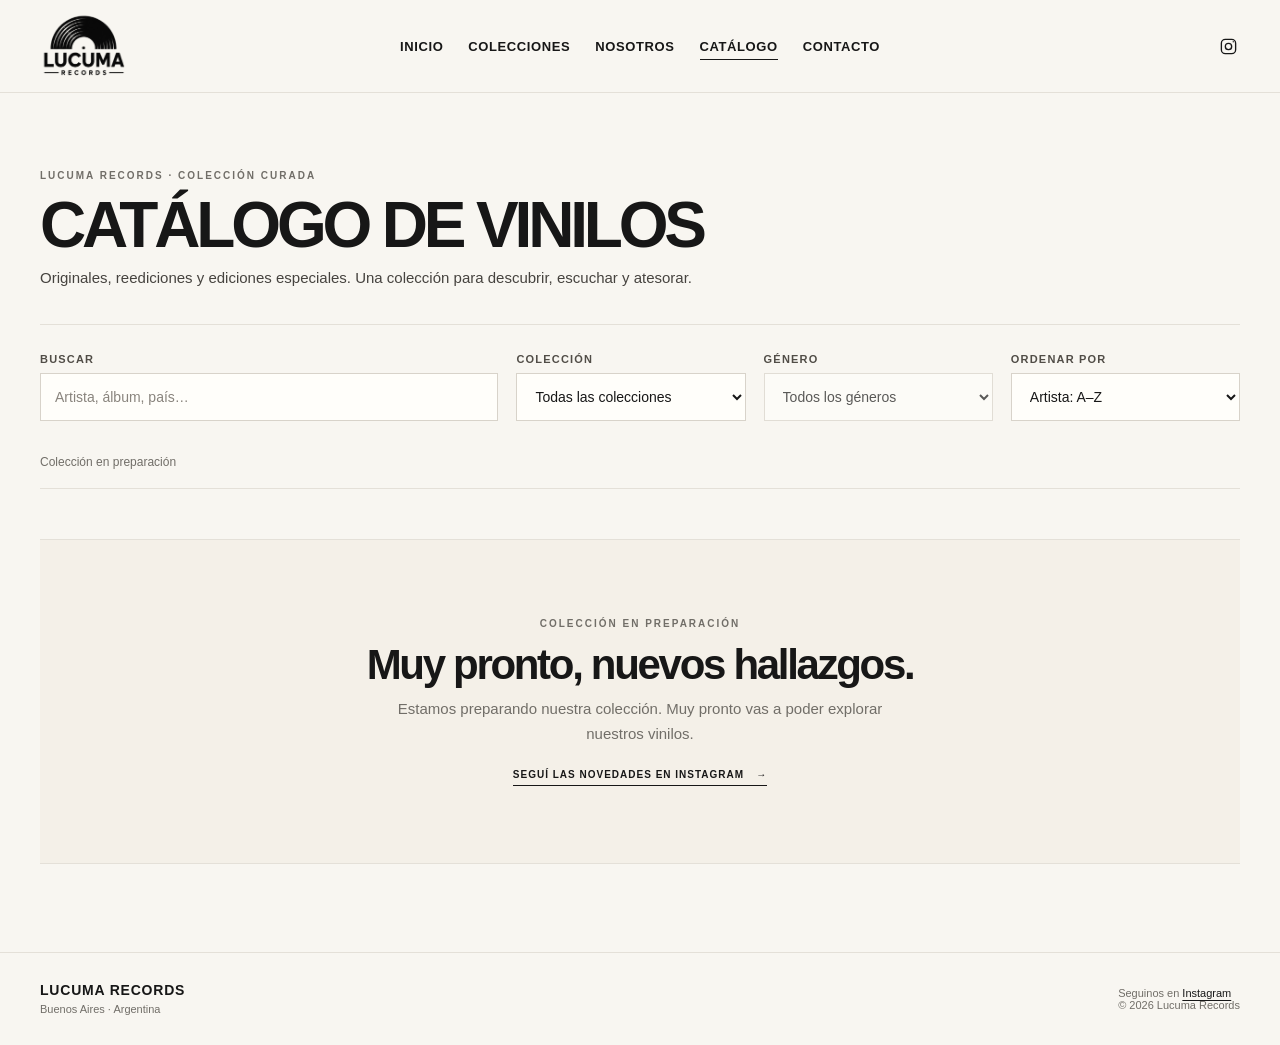
==== catalogo.html @ 6f8b8e15 "Show three vinyls per catalog row" ====
<!doctype html>
<html lang="es">
<head>
  <meta charset="utf-8">
  <meta name="viewport" content="width=device-width, initial-scale=1">
  <meta name="theme-color" content="#f8f6f1">
  <meta name="description" content="Explorá el catálogo de vinilos de Lucuma Records. Una colección curada de originales, reediciones y ediciones especiales.">
  <title>Catálogo de vinilos — Lucuma Records</title>
  <link rel="stylesheet" href="assets/catalogo.css?v=7">
  <script type="module" src="assets/catalogo.js?v=4"></script>
</head>
<body>
  <header class="site-header">
    <div class="container header-inner">
      <a class="brand" href="index.html#inicio" aria-label="Lucuma Records, inicio">
        <img src="assets/logo-lucuma-transparente.png" width="372" height="329" alt="Lucuma Records">
      </a>
      <button class="menu-toggle" type="button" aria-expanded="false" aria-controls="main-nav">
        <span class="menu-icon" aria-hidden="true"></span><span>Menú</span>
      </button>
      <nav class="primary-nav" id="main-nav" aria-label="Navegación principal">
        <a href="index.html#inicio">Inicio</a>
        <a href="index.html#colecciones">Colecciones</a>
        <a href="index.html#nosotros">Nosotros</a>
        <a href="catalogo.html" aria-current="page">Catálogo</a>
        <a href="index.html#contacto">Contacto</a>
      </nav>
      <div class="header-actions">
        <a class="social-link" href="https://www.instagram.com/lucumarecords/" target="_blank" rel="noopener noreferrer" aria-label="Instagram de Lucuma Records">
          <svg viewBox="0 0 24 24" aria-hidden="true"><rect x="3" y="3" width="18" height="18" rx="5"/><circle cx="12" cy="12" r="4"/><circle cx="18" cy="6" r=".8" fill="currentColor" stroke="none"/></svg>
        </a>
      </div>
    </div>
  </header>

  <main class="container catalog-page">
    <section class="catalog-intro" aria-labelledby="catalog-title">
      <span class="eyebrow">Lucuma Records · Colección curada</span>
      <h1 id="catalog-title">CATÁLOGO DE VINILOS</h1>
      <p>Originales, reediciones y ediciones especiales. Una colección para descubrir, escuchar y atesorar.</p>
    </section>

    <section class="catalog-browser" aria-label="Explorar vinilos">
      <div class="catalog-controls">
        <label class="field search-field">
          <span>Buscar</span>
          <input id="catalog-search" type="search" placeholder="Artista, álbum, país…" autocomplete="off">
        </label>
        <label class="field">
          <span>Colección</span>
          <select id="collection-filter">
            <option value="todos">Todas las colecciones</option>
          </select>
        </label>
        <label class="field">
          <span>Género</span>
          <select id="genre-filter">
            <option value="todos">Todos los géneros</option>
          </select>
        </label>
        <label class="field">
          <span>Ordenar por</span>
          <select id="catalog-sort">
            <option value="artist-asc">Artista: A–Z</option>
            <option value="album-asc">Álbum: A–Z</option>
            <option value="price-asc">Precio: menor a mayor</option>
            <option value="price-desc">Precio: mayor a menor</option>
          </select>
        </label>
      </div>

      <div class="catalog-results-bar">
        <p id="results-count" aria-live="polite">Cargando colección…</p>
        <button class="text-button" id="reset-filters" type="button" hidden>Limpiar filtros</button>
      </div>

      <div class="product-grid" id="product-grid" aria-live="polite" hidden></div>

      <section class="empty-state" id="empty-state" aria-live="polite">
        <span class="eyebrow" id="empty-eyebrow">Colección en preparación</span>
        <h2 id="empty-title">Muy pronto, nuevos hallazgos.</h2>
        <p id="empty-message">Estamos preparando nuestra colección. Muy pronto vas a poder explorar nuestros vinilos.</p>
        <a class="empty-link" href="https://www.instagram.com/lucumarecords/" target="_blank" rel="noopener noreferrer">Seguí las novedades en Instagram <span aria-hidden="true">→</span></a>
      </section>
    </section>
  </main>

  <footer class="site-footer">
    <div class="container footer-inner">
      <div><strong>LUCUMA RECORDS</strong><p>Buenos Aires · Argentina</p></div>
      <div>Seguinos en <a href="https://www.instagram.com/lucumarecords/" target="_blank" rel="noopener noreferrer">Instagram</a><br><span>© <span id="year"></span> Lucuma Records</span></div>
    </div>
  </footer>

  <dialog class="product-dialog" id="product-dialog" aria-labelledby="dialog-title">
    <div class="dialog-topline">
      <span class="eyebrow">Detalle del vinilo</span>
      <button class="dialog-close" type="button" aria-label="Cerrar detalle">Cerrar <span aria-hidden="true">×</span></button>
    </div>
    <div class="dialog-content" id="dialog-content"></div>
  </dialog>
</body>
</html>
---- assets/catalogo.css ----
:root {
  color-scheme: light;
  --paper: #f8f6f1;
  --cream: #f3ebdd;
  --ink: #171717;
  --muted: #716e68;
  --line: #e4e0d8;
  --content: 1400px;
}
* { box-sizing: border-box; }
html { scroll-behavior: smooth; }
body { margin: 0; color: var(--ink); background: var(--paper); font-family: Arial, Helvetica, sans-serif; -webkit-font-smoothing: antialiased; overflow-x: hidden; }
a { color: inherit; text-decoration: none; }
img { display: block; max-width: 100%; }
button, input, select { font: inherit; }
.container { width: min(var(--content), calc(100% - 80px)); margin-inline: auto; }
.eyebrow { display: block; color: var(--muted); font-size: 10px; font-weight: 700; letter-spacing: 2px; line-height: 1.4; text-transform: uppercase; }

/* Cabecera compartida con la portada */
.site-header { position: relative; z-index: 5; background: var(--paper); border-bottom: 1px solid var(--line); }
.header-inner { min-height: 92px; display: grid; grid-template-columns: 1fr auto 1fr; align-items: center; gap: 28px; }
.brand { display: inline-flex; width: max-content; align-items: center; }
.brand img { width: 164px; height: 76px; object-fit: contain; object-position: left center; }
.primary-nav { display: flex; align-items: center; justify-content: center; gap: clamp(25px, 1.8vw, 34px); }
.primary-nav a { position: relative; padding: 12px 0; font-size: 13px; font-weight: 600; letter-spacing: .6px; text-transform: uppercase; }
.primary-nav a::after { position: absolute; right: 0; bottom: 6px; left: 0; height: 1px; background: currentColor; content: ""; transform: scaleX(0); transform-origin: left; transition: transform .2s ease; }
.primary-nav a:hover::after, .primary-nav a:focus-visible::after, .primary-nav a[aria-current="page"]::after { transform: scaleX(1); }
.header-actions { justify-self: end; display: flex; align-items: center; gap: 14px; }
.social-link { width: 24px; height: 24px; display: grid; place-items: center; }
.social-link svg { width: 19px; height: 19px; fill: none; stroke: currentColor; stroke-width: 1.7; stroke-linecap: round; stroke-linejoin: round; }
.menu-toggle { display: none; }
.menu-icon, .menu-icon::before, .menu-icon::after { position: relative; display: block; width: 15px; height: 1px; background: currentColor; }
.menu-icon::before, .menu-icon::after { position: absolute; left: 0; content: ""; }
.menu-icon::before { top: -5px; }
.menu-icon::after { top: 5px; }

.catalog-page { min-height: calc(100vh - 210px); padding-top: clamp(40px, 6vw, 76px); padding-bottom: 88px; }
.catalog-intro { padding-bottom: 34px; border-bottom: 1px solid var(--line); }
.catalog-intro h1 { margin: 12px 0 10px; font-size: clamp(40px, 5vw, 68px); font-weight: 750; letter-spacing: -.065em; line-height: .96; }
.catalog-intro p { max-width: 660px; margin: 0; color: #46433f; font-size: 15px; line-height: 1.6; }
.catalog-browser { padding-top: 28px; }
.catalog-controls { display: grid; grid-template-columns: minmax(240px, 1.6fr) repeat(3, minmax(150px, .8fr)); gap: 18px; align-items: end; }
.field { display: grid; gap: 8px; color: #514d47; font-size: 11px; font-weight: 700; letter-spacing: 1.2px; text-transform: uppercase; }
.field input, .field select { width: 100%; height: 48px; padding: 0 14px; border: 1px solid #d8d3ca; border-radius: 0; outline: 0; background: #fffefa; color: var(--ink); font-size: 14px; font-weight: 400; letter-spacing: 0; text-transform: none; }
.field input::placeholder { color: #89847d; }
.field input:focus, .field select:focus { border-color: var(--ink); box-shadow: 0 0 0 1px var(--ink); }
.catalog-results-bar { min-height: 54px; display: flex; align-items: center; justify-content: space-between; gap: 16px; margin-top: 14px; border-bottom: 1px solid var(--line); }
.catalog-results-bar p { margin: 0; color: var(--muted); font-size: 12px; }
.text-button { padding: 8px 0; border: 0; background: transparent; color: var(--ink); cursor: pointer; font-size: 10px; font-weight: 700; letter-spacing: 1px; text-decoration: underline; text-underline-offset: 3px; text-transform: uppercase; }
.product-grid { display: grid; grid-template-columns: repeat(3, minmax(0, 1fr)); gap: 44px 22px; padding-top: 24px; }
.product-card { min-width: 0; }
.product-card__open { width: 100%; display: block; padding: 0; border: 0; background: transparent; color: inherit; cursor: pointer; text-align: left; }
.product-card__photo { position: relative; overflow: hidden; aspect-ratio: 1 / 1; background: #eeeae2; }
.product-card__photo img { width: 100%; height: 100%; object-fit: cover; }
.vinyl-placeholder { width: 100%; height: 100%; display: grid; place-items: center; background: radial-gradient(circle at 50% 45%, #fffefa 0, #f3ebdd 56%, #e9e3d8 100%); }
.vinyl-placeholder svg { width: min(68%, 220px); height: auto; filter: drop-shadow(0 8px 9px rgb(23 23 23 / 13%)); }
.detail-thumbnails .vinyl-placeholder svg { width: 76%; }
.product-card__info { display: grid; grid-template-columns: minmax(0, 1fr); justify-items: center; gap: 4px; padding-top: 12px; text-align: center; }
.product-card__artist { grid-column: 1 / -1; color: var(--muted); font-size: 10px; font-weight: 700; letter-spacing: 1.4px; text-transform: uppercase; }
.product-card__album { width: 100%; margin: 0; font-size: 17px; font-weight: 600; letter-spacing: -.025em; line-height: 1.25; overflow-wrap: anywhere; }
.product-card__generic { grid-column: 1 / -1; letter-spacing: .04em; }
.product-card__pressing { margin: 0; color: var(--muted); font-size: 11px; line-height: 1.45; overflow-wrap: anywhere; }
.product-card__price { width: 100%; margin-top: 2px; padding-top: 5px; border-top: 1px solid var(--line); color: #171717; font-size: 21px; font-weight: 700; line-height: 1.2; white-space: normal; overflow-wrap: anywhere; }
.availability { display: inline-flex; align-items: center; gap: 7px; color: #514d47; font-size: 9px; font-weight: 700; letter-spacing: .9px; text-transform: uppercase; }
.availability::before { width: 6px; height: 6px; border-radius: 50%; background: #8c887f; content: ""; }
.availability--available::before { background: #52664e; }
.availability--reserved::before { background: #a27b3c; }
.availability--sold { color: #77736d; }
.availability--sold::before { background: #aaa59c; }
.product-card__availability { justify-self: center; }
.empty-state { margin-top: 26px; padding: clamp(34px, 6vw, 78px) 24px; border-block: 1px solid var(--line); background: #f4f0e8; text-align: center; }
.empty-state[hidden] { display: none; }
.empty-state h2 { margin: 12px 0 10px; font-size: clamp(28px, 3.4vw, 42px); letter-spacing: -.055em; line-height: 1.05; }
.empty-state p:not(.eyebrow) { max-width: 540px; margin: 0 auto; color: var(--muted); font-size: 15px; line-height: 1.65; }
.empty-link { display: inline-flex; align-items: center; gap: 12px; margin-top: 22px; border-bottom: 1px solid currentColor; padding-bottom: 5px; font-size: 10px; font-weight: 700; letter-spacing: 1px; text-transform: uppercase; }

/* Ficha ampliada */
.product-dialog { width: min(1040px, calc(100% - 36px)); max-width: none; max-height: min(90vh, 900px); overflow: auto; padding: clamp(20px, 3.5vw, 42px); border: 1px solid var(--line); border-radius: 0; background: var(--paper); color: var(--ink); }
.product-dialog::backdrop { background: rgb(23 23 23 / 64%); }
.dialog-topline { display: flex; align-items: center; justify-content: space-between; gap: 16px; padding-bottom: 16px; border-bottom: 1px solid var(--line); }
.dialog-close { display: inline-flex; align-items: center; gap: 10px; padding: 6px 0; border: 0; background: transparent; color: var(--ink); cursor: pointer; font-size: 10px; font-weight: 700; letter-spacing: 1px; text-transform: uppercase; }
.dialog-close span { font-size: 21px; font-weight: 400; }
.dialog-content { display: grid; grid-template-columns: minmax(0, .95fr) minmax(0, 1.05fr); gap: clamp(24px, 4vw, 52px); padding-top: 26px; }
.detail-gallery__main { overflow: hidden; aspect-ratio: 1 / 1; background: #eeeae2; }
.detail-gallery__main img { width: 100%; height: 100%; object-fit: cover; }
.detail-thumbnails { display: flex; gap: 9px; overflow-x: auto; padding-top: 10px; }
.detail-thumbnails button { width: 64px; height: 64px; flex: 0 0 auto; overflow: hidden; padding: 0; border: 1px solid var(--line); background: #eeeae2; cursor: pointer; }
.detail-thumbnails button[aria-pressed="true"] { border-color: var(--ink); }
.detail-thumbnails img { width: 100%; height: 100%; object-fit: cover; }
.detail-copy h2 { margin: 8px 0 5px; font-size: clamp(30px, 4vw, 44px); letter-spacing: -.06em; line-height: 1; }
.detail-copy__album { margin: 0; font-size: 19px; }
.detail-copy__meta { margin: 12px 0 0; color: var(--muted); font-size: 12px; }
.detail-copy__price { margin: 20px 0 12px; font-size: 22px; font-weight: 700; }
.detail-copy .availability { margin-bottom: 19px; }
.whatsapp-button { width: min(100%, 380px); min-height: 52px; display: inline-flex; align-items: center; justify-content: center; margin-top: 24px; padding: 14px 20px; background: var(--ink); color: #fff; font-size: 11px; font-weight: 700; letter-spacing: 1.2px; text-align: center; text-transform: uppercase; transition: background-color .18s ease; }
.whatsapp-button:hover { background: #333; }
.whatsapp-button:focus-visible { outline-color: var(--ink); outline-offset: 4px; }
.detail-contact-alt { margin: 12px 0 0; color: var(--muted); font-size: 11px; line-height: 1.5; }
.detail-contact-alt a { color: var(--ink); text-decoration: underline; text-underline-offset: 3px; }
.sold-notice { margin: 19px 0 0; font-size: 12px; font-weight: 700; letter-spacing: 1px; }
.detail-specs { display: grid; grid-template-columns: minmax(110px, .7fr) 1.3fr; margin: 0; border-top: 1px solid var(--line); }
.detail-specs dt, .detail-specs dd { margin: 0; padding: 10px 0; border-bottom: 1px solid var(--line); font-size: 12px; line-height: 1.45; }
.detail-specs dt { color: var(--muted); }
.detail-specs dd { font-weight: 600; overflow-wrap: anywhere; }
.detail-notes { margin: 17px 0 0; color: var(--muted); font-size: 12px; line-height: 1.6; }

.site-footer { border-top: 1px solid var(--line); }
.footer-inner { min-height: 92px; display: flex; align-items: center; justify-content: space-between; gap: 24px; padding-block: 22px; color: var(--muted); font-size: 11px; }
.footer-inner strong { color: var(--ink); font-size: 14px; letter-spacing: .8px; }
.footer-inner p { margin: 5px 0 0; }
.footer-inner a { color: var(--ink); text-decoration: underline; text-underline-offset: 3px; }
:focus-visible { outline: 2px solid var(--ink); outline-offset: 4px; }

@media (min-width: 961px) and (max-width: 1100px) {
  .header-inner { min-height: 82px; grid-template-columns: 1fr auto; padding-block: 7px 0; }
  .primary-nav { grid-column: 1 / -1; grid-row: 2; gap: 25px; padding-bottom: 10px; }
  .header-actions { grid-column: 2; grid-row: 1; }
}
@media (max-width: 960px) {
  .container { width: min(var(--content), calc(100% - 48px)); }
  .header-inner { min-height: 82px; grid-template-columns: 1fr auto; gap: 16px; padding-block: 7px 0; }
  .brand img { width: 150px; height: 70px; }
  .primary-nav { grid-column: 1 / -1; grid-row: 2; padding-bottom: 10px; }
  .header-actions { grid-column: 2; grid-row: 1; }
  .catalog-controls { grid-template-columns: repeat(2, minmax(0, 1fr)); }
  .search-field { grid-column: 1 / -1; }
  .product-grid { grid-template-columns: repeat(2, minmax(0, 1fr)); gap: 40px 18px; }
}
@media (max-width: 650px) {
  .container { width: calc(100% - 36px); }
  .header-inner { min-height: 70px; display: flex; justify-content: space-between; gap: 10px; padding-block: 0; }
  .brand img { width: 132px; height: 62px; }
  .header-actions { margin-left: auto; gap: 7px; }
  .social-link { width: 22px; }
  .social-link svg { width: 17px; height: 17px; }
  .menu-toggle { display: inline-flex; align-items: center; gap: 8px; min-height: 38px; padding: 0 10px; border: 1px solid var(--line); background: transparent; color: var(--ink); font-size: 9px; font-weight: 700; letter-spacing: .8px; text-transform: uppercase; }
  .primary-nav { position: absolute; top: 69px; right: 0; left: 0; display: none; align-items: stretch; gap: 0; padding: 8px 18px 14px; border-bottom: 1px solid var(--line); background: var(--paper); box-shadow: 0 9px 18px #0000000b; }
  .primary-nav.is-open { display: flex; flex-direction: column; }
  .primary-nav a { min-height: 44px; display: flex; align-items: center; padding: 14px 4px; border-bottom: 1px solid var(--line); font-size: 12px; font-weight: 600; line-height: 1.3; }
  .primary-nav a::after { display: none; }
  .catalog-page { min-height: calc(100vh - 170px); padding-top: 38px; padding-bottom: 56px; }
  .catalog-intro { padding-bottom: 25px; }
  .catalog-intro h1 { margin-top: 10px; font-size: clamp(36px, 10vw, 48px); }
  .catalog-intro p { font-size: 13px; }
  .catalog-controls { grid-template-columns: 1fr; gap: 14px; }
  .search-field { grid-column: auto; }
  .field input, .field select { height: 46px; }
  .catalog-results-bar { min-height: 48px; }
  .product-grid { gap: 36px 14px; padding-top: 18px; }
  .product-card__album { font-size: 15px; }
  .product-card__price { font-size: clamp(18px, 5vw, 20px); }
  .empty-state { margin-top: 18px; padding: 40px 17px; }
  .empty-state p:not(.eyebrow) { font-size: 14px; }
  .product-dialog { width: calc(100% - 20px); max-height: 94vh; padding: 18px; }
  .dialog-content { grid-template-columns: 1fr; gap: 22px; padding-top: 18px; }
  .detail-gallery__main { max-height: 52vh; }
  .detail-copy h2 { font-size: 34px; }
  .footer-inner { min-height: 0; align-items: flex-start; flex-direction: column; gap: 13px; padding-block: 22px; }
}
@media (max-width: 500px) {
  .product-grid { grid-template-columns: 1fr; }
  .product-card__photo { aspect-ratio: 1.12 / 1; }
}
@media (prefers-reduced-motion: reduce) {
  html { scroll-behavior: auto; }
  *, *::before, *::after { scroll-behavior: auto !important; animation-duration: .01ms !important; animation-iteration-count: 1 !important; transition-duration: .01ms !important; }
}
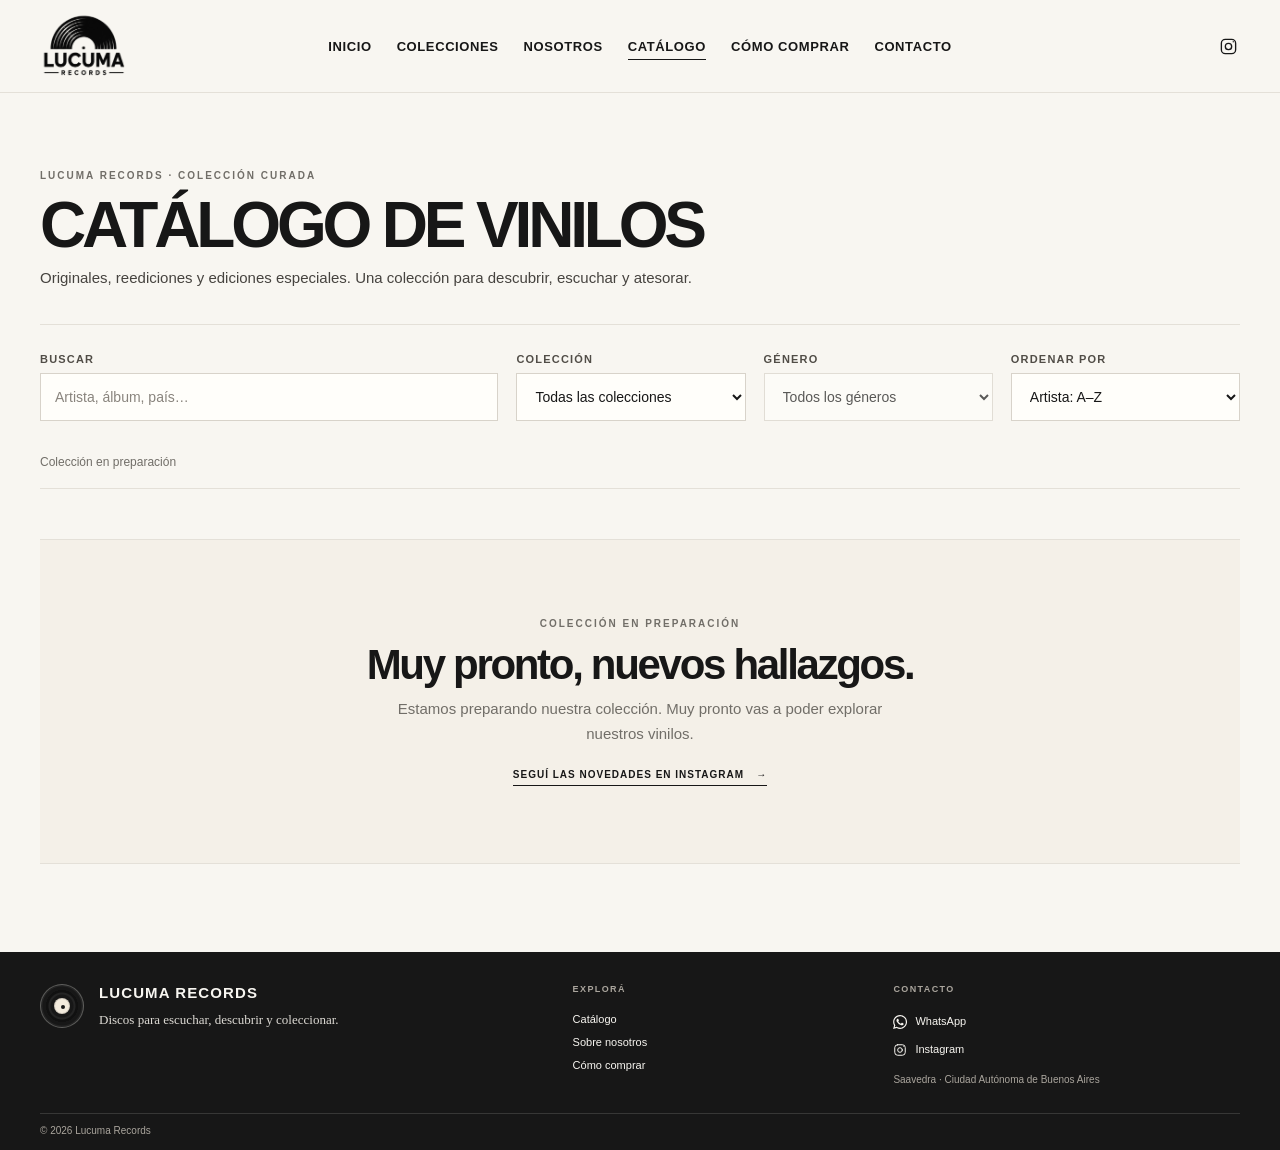
==== commit f2305544: "Improve shared footer and navigation" ====
--- a/catalogo.html
+++ b/catalogo.html
@@ -4,10 +4,21 @@
   <meta charset="utf-8">
   <meta name="viewport" content="width=device-width, initial-scale=1">
   <meta name="theme-color" content="#f8f6f1">
-  <meta name="description" content="Explorá el catálogo de vinilos de Lucuma Records. Una colección curada de originales, reediciones y ediciones especiales.">
-  <title>Catálogo de vinilos — Lucuma Records</title>
-  <link rel="stylesheet" href="assets/catalogo.css?v=7">
-  <script type="module" src="assets/catalogo.js?v=4"></script>
+  <meta name="description" content="Explorá los vinilos de Lucuma Records: originales, reediciones y ediciones especiales. Disquería online en Saavedra, con envíos a toda Argentina.">
+  <link rel="canonical" href="https://lucumarecords.github.io/lucuma-records/catalogo.html">
+  <meta property="og:type" content="website">
+  <meta property="og:locale" content="es_AR">
+  <meta property="og:site_name" content="Lucuma Records">
+  <meta property="og:title" content="Catálogo de vinilos de época | Lucuma Records">
+  <meta property="og:description" content="Explorá los vinilos de Lucuma Records: originales, reediciones y ediciones especiales. Disquería online en Saavedra, con envíos a toda Argentina.">
+  <meta property="og:url" content="https://lucumarecords.github.io/lucuma-records/catalogo.html">
+  <meta property="og:image" content="https://lucumarecords.github.io/lucuma-records/assets/nosotros-disqueria.jpg">
+  <meta property="og:image:width" content="1408">
+  <meta property="og:image:height" content="768">
+  <meta property="og:image:alt" content="Interior de la disquería Lucuma Records">
+  <title>Catálogo de vinilos de época | Lucuma Records</title>
+  <link rel="stylesheet" href="assets/catalogo.css?v=10">
+  <script type="module" src="assets/catalogo.js?v=8"></script>
 </head>
 <body>
   <header class="site-header">
@@ -23,6 +34,7 @@
         <a href="index.html#colecciones">Colecciones</a>
         <a href="index.html#nosotros">Nosotros</a>
         <a href="catalogo.html" aria-current="page">Catálogo</a>
+        <a href="index.html#como-comprar">Cómo comprar</a>
         <a href="index.html#contacto">Contacto</a>
       </nav>
       <div class="header-actions">
@@ -46,27 +58,34 @@
           <span>Buscar</span>
           <input id="catalog-search" type="search" placeholder="Artista, álbum, país…" autocomplete="off">
         </label>
-        <label class="field">
-          <span>Colección</span>
-          <select id="collection-filter">
-            <option value="todos">Todas las colecciones</option>
-          </select>
-        </label>
-        <label class="field">
-          <span>Género</span>
-          <select id="genre-filter">
-            <option value="todos">Todos los géneros</option>
-          </select>
-        </label>
-        <label class="field">
-          <span>Ordenar por</span>
-          <select id="catalog-sort">
-            <option value="artist-asc">Artista: A–Z</option>
-            <option value="album-asc">Álbum: A–Z</option>
-            <option value="price-asc">Precio: menor a mayor</option>
-            <option value="price-desc">Precio: mayor a menor</option>
-          </select>
-        </label>
+        <button class="filters-toggle" id="filters-toggle" type="button" aria-expanded="false" aria-controls="filter-options" aria-label="Filtros y orden">
+          <span>Filtros y orden</span>
+          <span class="filters-toggle__count" id="filters-active-count" hidden></span>
+          <span class="filters-toggle__chevron" aria-hidden="true"></span>
+        </button>
+        <div class="filter-options" id="filter-options">
+          <label class="field">
+            <span>Colección</span>
+            <select id="collection-filter">
+              <option value="todos">Todas las colecciones</option>
+            </select>
+          </label>
+          <label class="field">
+            <span>Género</span>
+            <select id="genre-filter">
+              <option value="todos">Todos los géneros</option>
+            </select>
+          </label>
+          <label class="field">
+            <span>Ordenar por</span>
+            <select id="catalog-sort">
+              <option value="artist-asc">Artista: A–Z</option>
+              <option value="album-asc">Álbum: A–Z</option>
+              <option value="price-asc">Precio: menor a mayor</option>
+              <option value="price-desc">Precio: mayor a menor</option>
+            </select>
+          </label>
+        </div>
       </div>
 
       <div class="catalog-results-bar">
@@ -86,11 +105,35 @@
   </main>
 
   <footer class="site-footer">
-    <div class="container footer-inner">
-      <div><strong>LUCUMA RECORDS</strong><p>Buenos Aires · Argentina</p></div>
-      <div>Seguinos en <a href="https://www.instagram.com/lucumarecords/" target="_blank" rel="noopener noreferrer">Instagram</a><br><span>© <span id="year"></span> Lucuma Records</span></div>
+  <div class="container footer-main">
+    <div class="footer-brand">
+      <span class="footer-record-mark" aria-hidden="true"></span>
+      <div>
+        <a class="footer-wordmark" href="index.html#inicio">LUCUMA RECORDS</a>
+        <p class="footer-tagline">Discos para escuchar, descubrir y coleccionar.</p>
+      </div>
     </div>
-  </footer>
+    <nav class="footer-links" aria-label="Enlaces del pie de página">
+      <p class="footer-heading">Explorá</p>
+      <a href="catalogo.html">Catálogo</a>
+      <a href="nosotros.html">Sobre nosotros</a>
+      <a href="index.html#como-comprar">Cómo comprar</a>
+    </nav>
+    <div class="footer-contact">
+      <p class="footer-heading">Contacto</p>
+      <a class="footer-contact-link" href="https://wa.me/5491165437000" target="_blank" rel="noopener noreferrer">
+        <svg viewBox="0 0 24 24" aria-hidden="true"><path d="M20.52 3.48A11.82 11.82 0 0 0 12.13 0C5.57 0 .23 5.34.23 11.9c0 2.1.55 4.14 1.6 5.95L.12 24l6.3-1.65a11.9 11.9 0 0 0 5.7 1.45h.01c6.56 0 11.9-5.34 11.9-11.9 0-3.18-1.24-6.17-3.51-8.42ZM12.13 21.8h-.01c-1.78 0-3.52-.48-5.04-1.39l-.36-.21-3.74.98 1-3.65-.24-.37a9.84 9.84 0 0 1-1.51-5.26c0-5.46 4.44-9.9 9.9-9.9 2.65 0 5.13 1.03 7 2.9a9.84 9.84 0 0 1 2.9 7c0 5.46-4.44 9.9-9.9 9.9Zm5.43-7.41c-.3-.15-1.78-.88-2.06-.98-.28-.1-.48-.15-.68.15-.2.3-.78.98-.95 1.18-.18.2-.35.22-.65.07-.3-.15-1.26-.46-2.4-1.46-.88-.79-1.48-1.77-1.65-2.07-.18-.3-.02-.46.13-.61.13-.13.3-.35.45-.53.15-.18.2-.3.3-.5.1-.2.05-.38-.03-.53-.07-.15-.68-1.63-.93-2.23-.24-.58-.49-.5-.68-.51h-.58c-.2 0-.53.07-.8.37-.28.3-1.05 1.03-1.05 2.51s1.08 2.91 1.23 3.11c.15.2 2.12 3.24 5.14 4.55.72.31 1.28.5 1.72.64.72.23 1.38.2 1.9.12.58-.09 1.78-.73 2.03-1.43.25-.7.18-1.3.18-1.43-.08-.12-.28-.2-.58-.35Z"/></svg>
+        <span>WhatsApp</span>
+      </a>
+      <a class="footer-contact-link" href="https://www.instagram.com/lucumarecords/" target="_blank" rel="noopener noreferrer">
+        <svg viewBox="0 0 24 24" aria-hidden="true"><rect x="3" y="3" width="18" height="18" rx="5"/><circle cx="12" cy="12" r="4"/><circle cx="18" cy="6" r=".8" fill="currentColor" stroke="none"/></svg>
+        <span>Instagram</span>
+      </a>
+      <p class="footer-location">Saavedra · Ciudad Autónoma de Buenos Aires</p>
+    </div>
+  </div>
+  <div class="container footer-bottom"><span>© <span id="year"></span> Lucuma Records</span></div>
+</footer>
 
   <dialog class="product-dialog" id="product-dialog" aria-labelledby="dialog-title">
     <div class="dialog-topline">
--- a/assets/catalogo.css
+++ b/assets/catalogo.css
@@ -40,6 +40,8 @@
 .catalog-intro p { max-width: 660px; margin: 0; color: #46433f; font-size: 15px; line-height: 1.6; }
 .catalog-browser { padding-top: 28px; }
 .catalog-controls { display: grid; grid-template-columns: minmax(240px, 1.6fr) repeat(3, minmax(150px, .8fr)); gap: 18px; align-items: end; }
+.filters-toggle { display: none; }
+.filter-options { display: contents; }
 .field { display: grid; gap: 8px; color: #514d47; font-size: 11px; font-weight: 700; letter-spacing: 1.2px; text-transform: uppercase; }
 .field input, .field select { width: 100%; height: 48px; padding: 0 14px; border: 1px solid #d8d3ca; border-radius: 0; outline: 0; background: #fffefa; color: var(--ink); font-size: 14px; font-weight: 400; letter-spacing: 0; text-transform: none; }
 .field input::placeholder { color: #89847d; }
@@ -92,7 +94,10 @@
 .detail-copy__meta { margin: 12px 0 0; color: var(--muted); font-size: 12px; }
 .detail-copy__price { margin: 20px 0 12px; font-size: 22px; font-weight: 700; }
 .detail-copy .availability { margin-bottom: 19px; }
-.whatsapp-button { width: min(100%, 380px); min-height: 52px; display: inline-flex; align-items: center; justify-content: center; margin-top: 24px; padding: 14px 20px; background: var(--ink); color: #fff; font-size: 11px; font-weight: 700; letter-spacing: 1.2px; text-align: center; text-transform: uppercase; transition: background-color .18s ease; }
+.whatsapp-button { width: min(100%, 380px); min-height: 52px; display: inline-flex; align-items: center; justify-content: center; gap: 9px; margin-top: 24px; padding: 14px 20px; background: var(--ink); color: #fff; font-size: 11px; font-weight: 700; letter-spacing: 1.2px; text-align: center; text-transform: uppercase; transition: background-color .18s ease; }
+.whatsapp-button__icon { display: inline-flex; flex: 0 0 16px; width: 16px; height: 16px; }
+.whatsapp-button__icon svg { display: block; width: 100%; height: 100%; fill: currentColor; }
+.detail-whatsapp-hint { display: none; }
 .whatsapp-button:hover { background: #333; }
 .whatsapp-button:focus-visible { outline-color: var(--ink); outline-offset: 4px; }
 .detail-contact-alt { margin: 12px 0 0; color: var(--muted); font-size: 11px; line-height: 1.5; }
@@ -104,11 +109,24 @@
 .detail-specs dd { font-weight: 600; overflow-wrap: anywhere; }
 .detail-notes { margin: 17px 0 0; color: var(--muted); font-size: 12px; line-height: 1.6; }
 
-.site-footer { border-top: 1px solid var(--line); }
-.footer-inner { min-height: 92px; display: flex; align-items: center; justify-content: space-between; gap: 24px; padding-block: 22px; color: var(--muted); font-size: 11px; }
-.footer-inner strong { color: var(--ink); font-size: 14px; letter-spacing: .8px; }
-.footer-inner p { margin: 5px 0 0; }
-.footer-inner a { color: var(--ink); text-decoration: underline; text-underline-offset: 3px; }
+.site-footer { background: var(--ink); color: var(--paper); }
+.footer-main { display: grid; grid-template-columns: minmax(0, 1.25fr) minmax(140px, .7fr) minmax(230px, .9fr); gap: clamp(24px, 4vw, 56px); padding-block: 32px 26px; }
+  .footer-brand { display: flex; align-items: flex-start; gap: 15px; }
+.footer-record-mark { position: relative; flex: 0 0 44px; width: 44px; aspect-ratio: 1; border: 1px solid rgb(248 246 241 / 28%); border-radius: 50%; background: repeating-radial-gradient(circle at center, #171717 0 3px, #242424 4px 5px, #111 6px 8px); }
+.footer-record-mark::before { position: absolute; inset: 31%; border: 1px solid rgb(23 23 23 / 15%); border-radius: 50%; background: var(--cream); content: ""; }
+.footer-record-mark::after { position: absolute; top: 48%; left: 48%; width: 4px; aspect-ratio: 1; border-radius: 50%; background: var(--ink); content: ""; }
+.footer-wordmark { display: inline-block; color: var(--paper); font-size: 15px; font-weight: 700; letter-spacing: 1.1px; }
+.footer-tagline { max-width: 280px; margin: 8px 0 0; color: #dedbd5; font-family: Georgia, "Times New Roman", serif; font-size: 13px; line-height: 1.5; }
+.footer-heading { margin: 0 0 10px; color: #aaa59d; font-size: 9px; font-weight: 700; letter-spacing: 1.4px; text-transform: uppercase; }
+.footer-links, .footer-contact { display: flex; flex-direction: column; align-items: flex-start; }
+  .footer-links { gap: 8px; }
+.footer-links a, .footer-contact-link { color: var(--paper); font-size: 11px; line-height: 1.4; }
+  .footer-contact { gap: 8px; }
+.footer-contact-link { display: inline-flex; min-height: 20px; align-items: center; gap: 8px; }
+.footer-contact-link svg { width: 14px; height: 14px; flex: 0 0 14px; fill: currentColor; }
+.footer-contact-link:last-of-type svg { fill: none; stroke: currentColor; stroke-width: 1.7; stroke-linecap: round; stroke-linejoin: round; }
+.footer-location { margin: 4px 0 0; color: #aaa59d; font-size: 10px; line-height: 1.5; }
+  .footer-bottom { border-top: 1px solid rgb(248 246 241 / 14%); padding-block: 11px 14px; color: #aaa59d; font-size: 10px; }
 :focus-visible { outline: 2px solid var(--ink); outline-offset: 4px; }
 
 @media (min-width: 961px) and (max-width: 1100px) {
@@ -144,6 +162,14 @@
   .catalog-intro p { font-size: 13px; }
   .catalog-controls { grid-template-columns: 1fr; gap: 14px; }
   .search-field { grid-column: auto; }
+  .filters-toggle { width: 100%; min-height: 46px; display: flex; align-items: center; gap: 10px; padding: 0 14px; border: 1px solid #d8d3ca; background: #fffefa; color: var(--ink); cursor: pointer; font-size: 11px; font-weight: 700; letter-spacing: 1px; text-align: left; text-transform: uppercase; }
+  .filters-toggle:focus-visible { outline-color: var(--ink); outline-offset: 3px; }
+  .filters-toggle__count { margin-left: auto; color: var(--muted); font-size: 9px; letter-spacing: .6px; white-space: nowrap; }
+  .filters-toggle__chevron { width: 8px; height: 8px; margin-left: auto; border-right: 1px solid currentColor; border-bottom: 1px solid currentColor; transform: translateY(-2px) rotate(45deg); transition: transform .18s ease; }
+  .filters-toggle[aria-expanded="true"] .filters-toggle__chevron { transform: translateY(2px) rotate(225deg); }
+  .filters-toggle__count:not([hidden]) + .filters-toggle__chevron { margin-left: 0; }
+  .filter-options { grid-column: 1 / -1; display: none; grid-template-columns: 1fr; gap: 14px; }
+  .filter-options.is-open { display: grid; }
   .field input, .field select { height: 46px; }
   .catalog-results-bar { min-height: 48px; }
   .product-grid { gap: 36px 14px; padding-top: 18px; }
@@ -155,12 +181,24 @@
   .dialog-content { grid-template-columns: 1fr; gap: 22px; padding-top: 18px; }
   .detail-gallery__main { max-height: 52vh; }
   .detail-copy h2 { font-size: 34px; }
-  .footer-inner { min-height: 0; align-items: flex-start; flex-direction: column; gap: 13px; padding-block: 22px; }
+  .detail-whatsapp-hint { display: block; margin: 14px 0 0; color: var(--muted); font-size: 11px; line-height: 1.45; }
+  .detail-copy .whatsapp-button { margin-top: 10px; }
+  .footer-main { grid-template-columns: 1fr 1fr; gap: 22px 16px; padding-block: 27px 22px; }
+  .footer-brand { grid-column: 1 / -1; }
+  .footer-links { grid-column: 1; }
+  .footer-contact { grid-column: 2; }
+  .footer-bottom { padding-right: 72px; }
 }
 @media (max-width: 500px) {
   .product-grid { grid-template-columns: 1fr; }
   .product-card__photo { aspect-ratio: 1.12 / 1; }
 }
+@media (max-width: 650px) {
+      .footer-main { grid-template-columns: 1fr; gap: 19px; padding-block: 26px 21px; }
+      .footer-brand, .footer-links, .footer-contact { grid-column: 1; }
+      .footer-contact { gap: 8px; }
+      .footer-bottom { padding-right: 0; }
+    }
 @media (prefers-reduced-motion: reduce) {
   html { scroll-behavior: auto; }
   *, *::before, *::after { scroll-behavior: auto !important; animation-duration: .01ms !important; animation-iteration-count: 1 !important; transition-duration: .01ms !important; }
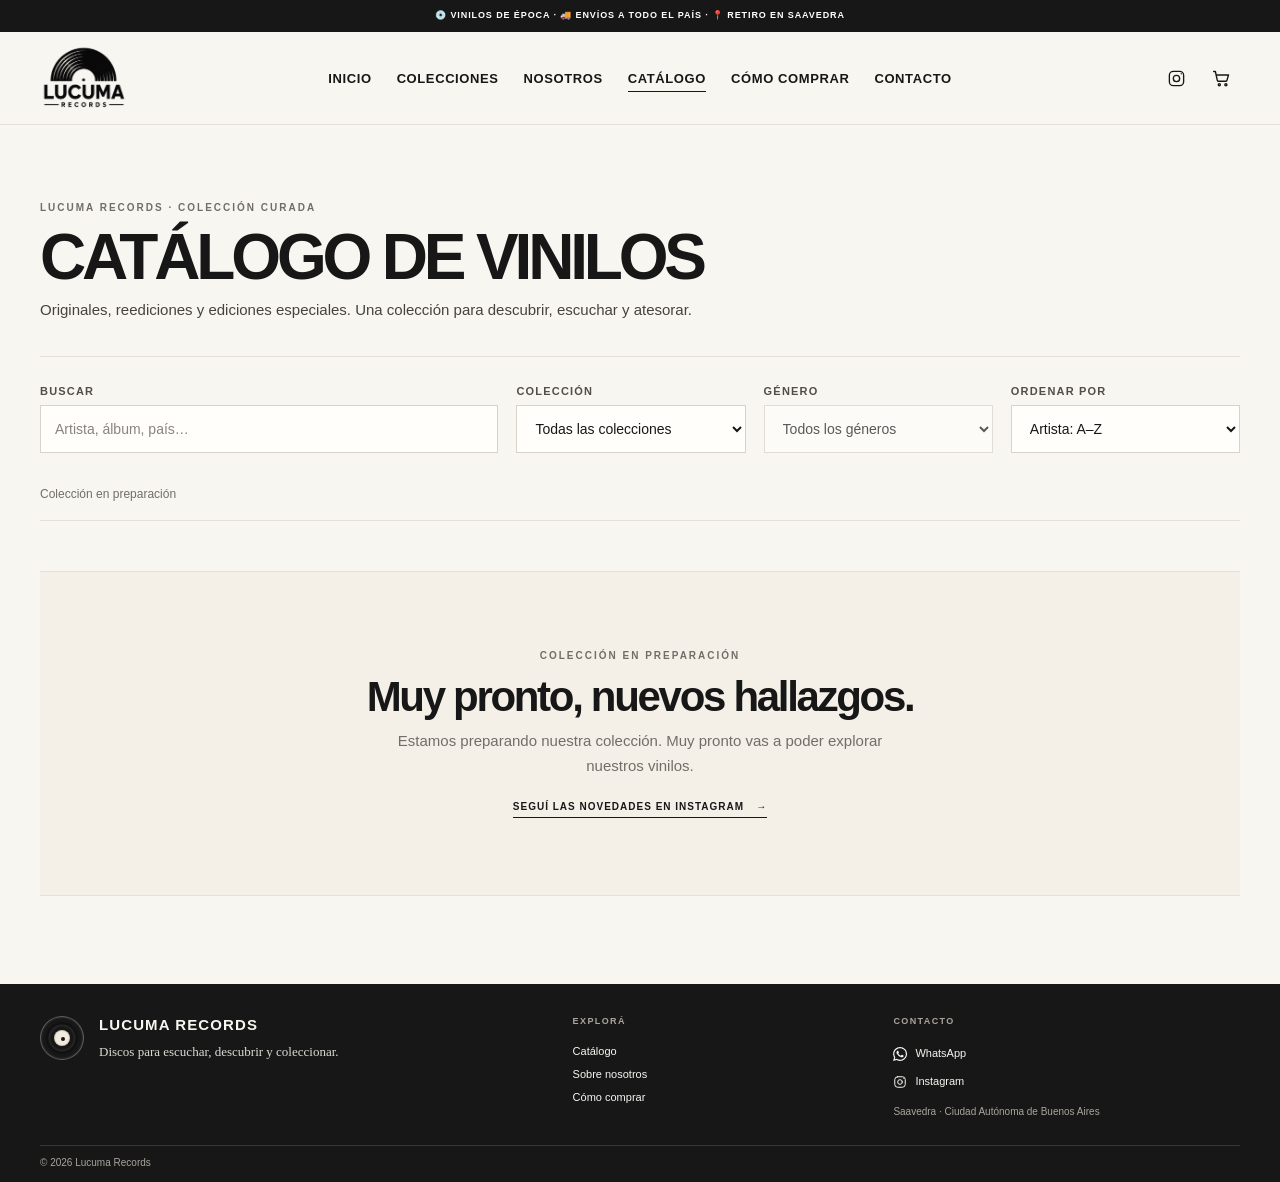
==== commit 88dc22a4: "Agregar carrito de compras y mejoras del catálogo" ====
--- a/catalogo.html
+++ b/catalogo.html
@@ -17,10 +17,15 @@
   <meta property="og:image:height" content="768">
   <meta property="og:image:alt" content="Interior de la disquería Lucuma Records">
   <title>Catálogo de vinilos de época | Lucuma Records</title>
-  <link rel="stylesheet" href="assets/catalogo.css?v=10">
-  <script type="module" src="assets/catalogo.js?v=8"></script>
+  <link rel="stylesheet" href="assets/catalogo.css?v=13">
+  <link rel="stylesheet" href="assets/cart.css?v=3">
+  <script type="module" src="assets/catalogo.js?v=9"></script>
 </head>
 <body>
+  <div class="service-banner" role="note">
+    <span class="service-banner__desktop">💿 VINILOS DE ÉPOCA · 🚚 ENVÍOS A TODO EL PAÍS · 📍 RETIRO EN SAAVEDRA</span>
+    <span class="service-banner__mobile">💿 VINILOS DE ÉPOCA · ENVÍOS A TODO EL PAÍS · SAAVEDRA</span>
+  </div>
   <header class="site-header">
     <div class="container header-inner">
       <a class="brand" href="index.html#inicio" aria-label="Lucuma Records, inicio">
@@ -41,6 +46,10 @@
         <a class="social-link" href="https://www.instagram.com/lucumarecords/" target="_blank" rel="noopener noreferrer" aria-label="Instagram de Lucuma Records">
           <svg viewBox="0 0 24 24" aria-hidden="true"><rect x="3" y="3" width="18" height="18" rx="5"/><circle cx="12" cy="12" r="4"/><circle cx="18" cy="6" r=".8" fill="currentColor" stroke="none"/></svg>
         </a>
+        <button class="cart-trigger" type="button" aria-label="Abrir carrito, vacío" aria-haspopup="dialog" aria-expanded="false" aria-controls="cart-dialog">
+          <svg viewBox="0 0 24 24" aria-hidden="true"><path d="M3 4h2l2.2 10.1a1.4 1.4 0 0 0 1.4 1.1h8.2a1.4 1.4 0 0 0 1.4-1.1L20 8H6"/><circle cx="9.5" cy="19" r="1.2"/><circle cx="17" cy="19" r="1.2"/></svg>
+          <span class="cart-trigger__count" aria-live="polite" hidden>0</span>
+        </button>
       </div>
     </div>
   </header>
--- a/assets/catalogo.css
+++ b/assets/catalogo.css
@@ -57,14 +57,14 @@
 .vinyl-placeholder { width: 100%; height: 100%; display: grid; place-items: center; background: radial-gradient(circle at 50% 45%, #fffefa 0, #f3ebdd 56%, #e9e3d8 100%); }
 .vinyl-placeholder svg { width: min(68%, 220px); height: auto; filter: drop-shadow(0 8px 9px rgb(23 23 23 / 13%)); }
 .detail-thumbnails .vinyl-placeholder svg { width: 76%; }
-.product-card__info { display: grid; grid-template-columns: minmax(0, 1fr); justify-items: center; gap: 4px; padding-top: 12px; text-align: center; }
-.product-card__artist { grid-column: 1 / -1; color: var(--muted); font-size: 10px; font-weight: 700; letter-spacing: 1.4px; text-transform: uppercase; }
-.product-card__album { width: 100%; margin: 0; font-size: 17px; font-weight: 600; letter-spacing: -.025em; line-height: 1.25; overflow-wrap: anywhere; }
+.product-card__info { display: grid; grid-template-columns: minmax(0, 1fr); justify-items: center; gap: 0; padding-top: 14px; text-align: center; }
+.product-card__artist { grid-column: 1 / -1; margin-bottom: 6px; color: var(--muted); font-size: 8px; font-weight: 600; letter-spacing: 1.8px; line-height: 1.35; text-transform: uppercase; }
+.product-card__album { width: 100%; margin: 0; font-family: Georgia, 'Times New Roman', serif; font-size: 20px; font-weight: 400; letter-spacing: -.025em; line-height: 1.16; overflow-wrap: anywhere; }
 .product-card__generic { grid-column: 1 / -1; letter-spacing: .04em; }
-.product-card__pressing { margin: 0; color: var(--muted); font-size: 11px; line-height: 1.45; overflow-wrap: anywhere; }
-.product-card__price { width: 100%; margin-top: 2px; padding-top: 5px; border-top: 1px solid var(--line); color: #171717; font-size: 21px; font-weight: 700; line-height: 1.2; white-space: normal; overflow-wrap: anywhere; }
-.availability { display: inline-flex; align-items: center; gap: 7px; color: #514d47; font-size: 9px; font-weight: 700; letter-spacing: .9px; text-transform: uppercase; }
-.availability::before { width: 6px; height: 6px; border-radius: 50%; background: #8c887f; content: ""; }
+.product-card__pressing { margin: 5px 0 0; color: var(--muted); font-size: 10px; line-height: 1.4; letter-spacing: .2px; overflow-wrap: anywhere; }
+.product-card__price { width: 100%; margin-top: 9px; padding: 0; border: 0; color: #171717; font-size: 21px; font-weight: 650; line-height: 1.2; letter-spacing: -.025em; white-space: normal; overflow-wrap: anywhere; }
+.availability { display: inline-flex; align-items: center; gap: 6px; margin-top: 4px; color: var(--muted); font-size: 8px; font-weight: 600; letter-spacing: .9px; text-transform: uppercase; }
+.availability::before { width: 5px; height: 5px; border-radius: 50%; background: #8c887f; content: ""; }
 .availability--available::before { background: #52664e; }
 .availability--reserved::before { background: #a27b3c; }
 .availability--sold { color: #77736d; }
@@ -92,9 +92,10 @@
 .detail-copy h2 { margin: 8px 0 5px; font-size: clamp(30px, 4vw, 44px); letter-spacing: -.06em; line-height: 1; }
 .detail-copy__album { margin: 0; font-size: 19px; }
 .detail-copy__meta { margin: 12px 0 0; color: var(--muted); font-size: 12px; }
-.detail-copy__price { margin: 20px 0 12px; font-size: 22px; font-weight: 700; }
-.detail-copy .availability { margin-bottom: 19px; }
+.detail-copy__price { margin: 20px 0 10px; font-size: 22px; font-weight: 700; text-align: center; }
+.detail-copy .availability { display: flex; width: max-content; justify-content: center; margin: 0 auto 12px; }
 .whatsapp-button { width: min(100%, 380px); min-height: 52px; display: inline-flex; align-items: center; justify-content: center; gap: 9px; margin-top: 24px; padding: 14px 20px; background: var(--ink); color: #fff; font-size: 11px; font-weight: 700; letter-spacing: 1.2px; text-align: center; text-transform: uppercase; transition: background-color .18s ease; }
+.detail-copy .whatsapp-button { display: flex; margin-right: auto; margin-left: auto; }
 .whatsapp-button__icon { display: inline-flex; flex: 0 0 16px; width: 16px; height: 16px; }
 .whatsapp-button__icon svg { display: block; width: 100%; height: 100%; fill: currentColor; }
 .detail-whatsapp-hint { display: none; }
@@ -173,7 +174,7 @@
   .field input, .field select { height: 46px; }
   .catalog-results-bar { min-height: 48px; }
   .product-grid { gap: 36px 14px; padding-top: 18px; }
-  .product-card__album { font-size: 15px; }
+  .product-card__album { font-size: 18px; }
   .product-card__price { font-size: clamp(18px, 5vw, 20px); }
   .empty-state { margin-top: 18px; padding: 40px 17px; }
   .empty-state p:not(.eyebrow) { font-size: 14px; }
@@ -181,8 +182,8 @@
   .dialog-content { grid-template-columns: 1fr; gap: 22px; padding-top: 18px; }
   .detail-gallery__main { max-height: 52vh; }
   .detail-copy h2 { font-size: 34px; }
-  .detail-whatsapp-hint { display: block; margin: 14px 0 0; color: var(--muted); font-size: 11px; line-height: 1.45; }
-  .detail-copy .whatsapp-button { margin-top: 10px; }
+  .detail-whatsapp-hint { display: block; margin: 8px 0 0; color: var(--muted); font-size: 11px; line-height: 1.45; }
+  .detail-copy .whatsapp-button { margin-top: 8px; }
   .footer-main { grid-template-columns: 1fr 1fr; gap: 22px 16px; padding-block: 27px 22px; }
   .footer-brand { grid-column: 1 / -1; }
   .footer-links { grid-column: 1; }
--- a/assets/cart.css
+++ b/assets/cart.css
@@ -0,0 +1,141 @@
+.service-banner {
+  min-height: 32px;
+  display: flex;
+  align-items: center;
+  justify-content: center;
+  padding: 6px 18px;
+  background: #171717;
+  color: #fff;
+  font-size: 9px;
+  font-weight: 600;
+  letter-spacing: .9px;
+  line-height: 1.45;
+  text-align: center;
+  text-transform: uppercase;
+}
+.service-banner__mobile { display: none; }
+.cart-trigger {
+  position: relative;
+  width: 38px;
+  height: 38px;
+  display: grid;
+  flex: 0 0 38px;
+  place-items: center;
+  padding: 0;
+  border: 0;
+  background: transparent;
+  color: inherit;
+  cursor: pointer;
+}
+.cart-trigger svg { width: 21px; height: 21px; fill: none; stroke: currentColor; stroke-width: 1.6; stroke-linecap: round; stroke-linejoin: round; }
+.cart-trigger:focus-visible { outline: 1px solid currentColor; outline-offset: 2px; }
+.cart-trigger__count {
+  position: absolute;
+  top: 0;
+  right: -1px;
+  min-width: 16px;
+  height: 16px;
+  display: grid;
+  place-items: center;
+  padding: 0 4px;
+  border-radius: 99px;
+  background: #171717;
+  color: #fff;
+  font-size: 9px;
+  font-weight: 700;
+  line-height: 1;
+}
+.cart-trigger__count[hidden] { display: none; }
+
+/* Botón de carrito en cada ficha, manteniendo la tapa y el ancho de tarjeta. */
+.product-card { display: flex; flex-direction: column; }
+.product-card__open { display: flex; flex: 1 0 auto; flex-direction: column; }
+.product-card__photo { width: 100%; flex: 0 0 auto; }
+.product-card__info { width: 100%; flex: 1 0 auto; align-content: start; }
+.cart-add-button {
+  width: min(100%, 280px);
+  min-height: 42px;
+  display: inline-flex;
+  align-items: center;
+  justify-content: center;
+  align-self: center;
+  margin: 14px auto 0;
+  padding: 10px 14px;
+  border: 1px solid #bdb8ae;
+  border-radius: 0;
+  background: transparent;
+  color: #171717;
+  cursor: pointer;
+  font-size: 9px;
+  font-weight: 700;
+  letter-spacing: 1px;
+  line-height: 1.3;
+  text-align: center;
+  text-transform: uppercase;
+  transition: border-color .16s ease, color .16s ease, background-color .16s ease;
+}
+.cart-add-button:hover:not(:disabled) { border-color: #171717; background: #f1eee8; }
+.cart-add-button:focus-visible { outline: 2px solid #171717; outline-offset: 3px; }
+.cart-add-button:disabled { cursor: default; }
+.cart-add-button.is-added { border-color: #77736d; color: #625e57; }
+.cart-add-button--detail { display: flex; width: min(100%, 380px); margin: 0 auto 18px; border-color: #c8c5bd; background: #f3f2ee; }
+
+.cart-dialog {
+  width: min(560px, calc(100% - 24px));
+  max-width: none;
+  max-height: min(88dvh, 760px);
+  overflow: hidden;
+  padding: 0;
+  border: 1px solid #d8d3ca;
+  border-radius: 0;
+  background: #f8f6f1;
+  color: #171717;
+}
+.cart-dialog::backdrop { background: rgb(23 23 23 / 58%); }
+.cart-panel { max-height: min(88dvh, 760px); display: flex; flex-direction: column; padding: 24px; }
+.cart-panel__header { display: flex; flex: 0 0 auto; align-items: center; justify-content: space-between; gap: 16px; padding-bottom: 14px; border-bottom: 1px solid #e4e0d8; }
+.cart-panel__title { margin: 0; font-family: Georgia, "Times New Roman", serif; font-size: 27px; font-weight: 400; line-height: 1.15; }
+.cart-close { width: 38px; height: 38px; flex: 0 0 38px; border: 0; background: transparent; color: #171717; cursor: pointer; font-size: 27px; font-weight: 300; line-height: 1; }
+.cart-close:focus-visible { outline: 1px solid currentColor; outline-offset: 2px; }
+.cart-notice { flex: 0 0 auto; margin: 12px 0 0; color: #625e57; font-size: 12px; line-height: 1.5; }
+.cart-notice[hidden] { display: none; }
+.cart-items { min-height: 0; flex: 1 1 auto; overflow: auto; overscroll-behavior: contain; }
+.cart-item { display: grid; grid-template-columns: 64px minmax(0, 1fr) auto; align-items: center; gap: 12px; padding: 14px 0; border-bottom: 1px solid #e4e0d8; }
+.cart-item:first-child { margin-top: 2px; }
+.cart-item__photo { width: 64px; height: 64px; object-fit: cover; background: #eeeae2; }
+.cart-item__copy { min-width: 0; }
+.cart-item__artist { display: block; margin: 0 0 3px; color: #716e68; font-size: 8px; font-weight: 700; letter-spacing: 1.1px; line-height: 1.35; text-transform: uppercase; }
+.cart-item__album { margin: 0; font-family: Georgia, "Times New Roman", serif; font-size: 16px; font-weight: 400; line-height: 1.2; overflow-wrap: anywhere; }
+.cart-item__edition { margin: 4px 0 0; color: #716e68; font-size: 10px; line-height: 1.4; }
+.cart-item__edition[hidden] { display: none; }
+.cart-item__price { margin: 5px 0 0; font-size: 12px; font-weight: 700; line-height: 1.3; }
+.cart-item__remove { padding: 7px 0 7px 7px; border: 0; background: transparent; color: #625e57; cursor: pointer; font-size: 9px; font-weight: 600; letter-spacing: .7px; text-decoration: underline; text-underline-offset: 3px; text-transform: uppercase; }
+.cart-item__remove:focus-visible { outline: 1px solid currentColor; outline-offset: 2px; }
+.cart-empty { margin: 22px 0; color: #625e57; font-family: Georgia, "Times New Roman", serif; font-size: 16px; line-height: 1.5; }
+.cart-empty[hidden], .cart-subtotal[hidden], .cart-partial-note[hidden], .cart-shipping-note[hidden], .cart-no-reservation[hidden], .cart-whatsapp[hidden] { display: none; }
+.cart-subtotal { display: flex; flex: 0 0 auto; align-items: baseline; justify-content: space-between; gap: 16px; margin-top: 10px; padding-top: 14px; border-top: 1px solid #d8d3ca; }
+.cart-subtotal__label { color: #625e57; font-size: 11px; line-height: 1.4; }
+.cart-subtotal__value { font-size: 17px; font-weight: 700; text-align: right; }
+.cart-partial-note, .cart-shipping-note, .cart-no-reservation { flex: 0 0 auto; margin: 7px 0 0; color: #716e68; font-size: 10px; line-height: 1.45; }
+.cart-whatsapp { min-height: 48px; display: flex; flex: 0 0 auto; align-items: center; justify-content: center; margin-top: 15px; padding: 12px 16px; background: #171717; color: #fff; font-size: 10px; font-weight: 700; letter-spacing: .9px; line-height: 1.35; text-align: center; text-transform: uppercase; }
+.cart-whatsapp[aria-disabled="true"] { opacity: .42; pointer-events: none; }
+.cart-whatsapp:focus-visible { outline: 2px solid #171717; outline-offset: 3px; }
+.cart-no-reservation { text-align: center; }
+
+@media (max-width: 650px) {
+  .service-banner { min-height: 32px; padding: 6px 14px; font-size: 8px; letter-spacing: .55px; }
+  .service-banner__desktop { display: none; }
+  .service-banner__mobile { display: inline; }
+  .cart-trigger { width: 38px; height: 40px; }
+  .cart-dialog { width: calc(100% - 20px); max-height: calc(100dvh - 20px); }
+  .cart-panel { max-height: calc(100dvh - 20px); padding: 18px; }
+  .cart-panel__title { font-size: 24px; }
+  .cart-add-button { width: min(100%, 340px); min-height: 46px; }
+  .cart-add-button--detail { width: 100%; margin: 0 auto 10px; }
+}
+@media (max-width: 390px) {
+  .cart-panel { padding: 15px; }
+  .cart-item { grid-template-columns: 48px minmax(0, 1fr); gap: 10px; }
+  .cart-item__photo { width: 48px; height: 48px; grid-row: span 2; }
+  .cart-item__remove { grid-column: 2; justify-self: start; padding: 4px 0; }
+}
